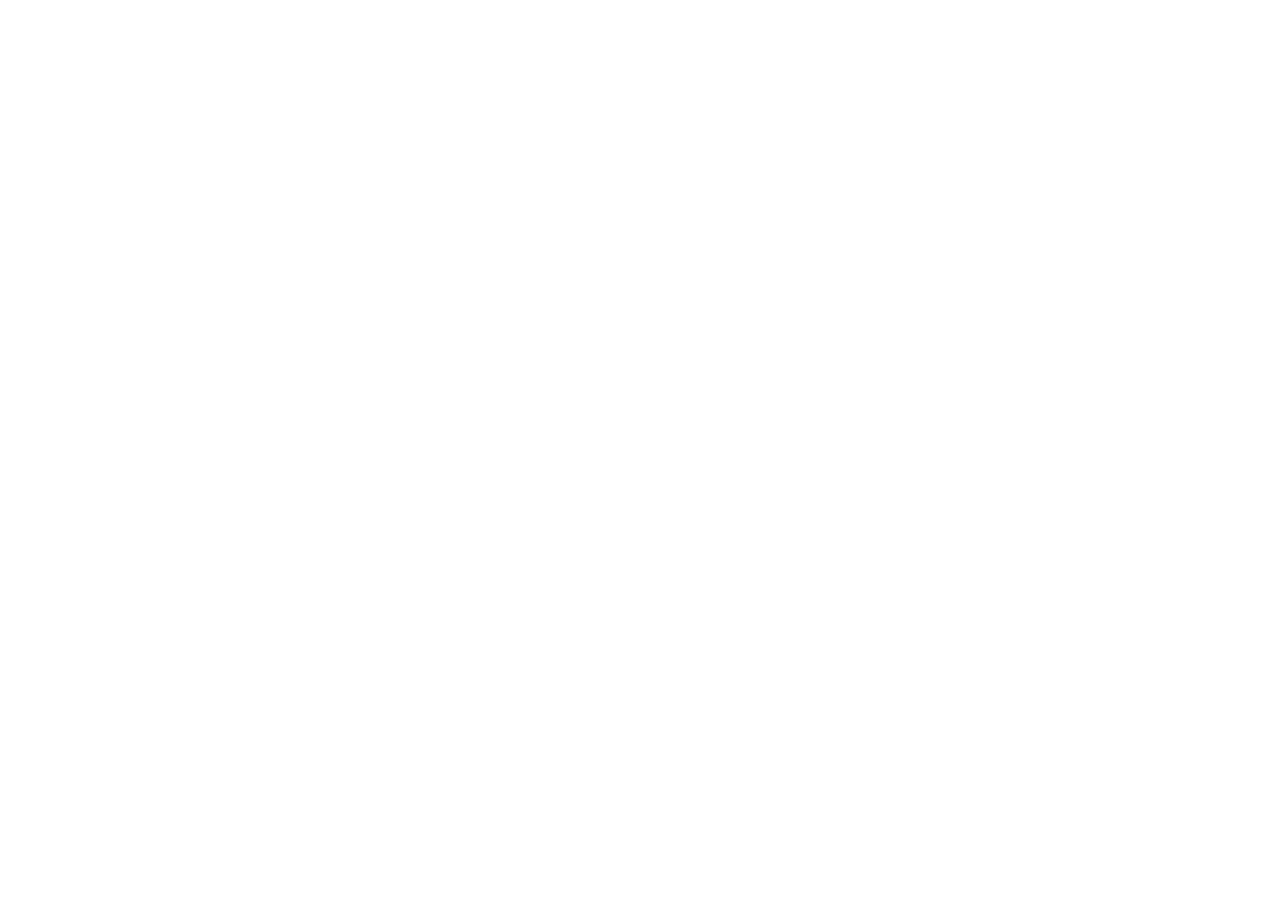
==== index.html @ c7868b48 "initial setup" ====
<!DOCTYPE html>
<html lang="en">
    <head>
        <title></title>
        <meta charset="UTF-8">
        <meta name="viewport" content="width=device-width, initial-scale=1">
        <link href="css/style.css" rel="stylesheet">
        <link rel="stylesheet" href="https://stackpath.bootstrapcdn.com/bootstrap/4.3.1/css/bootstrap.min.css" integrity="sha384-ggOyR0iXCbMQv3Xipma34MD+dH/1fQ784/j6cY/iJTQUOhcWr7x9JvoRxT2MZw1T" crossorigin="anonymous">
        <title>Ariel Valle</title>
    </head>
    <body>
    

        <script type="text/javascript" src="./assets/app.js"></script>
        <script src="https://code.jquery.com/jquery-3.3.1.slim.min.js" integrity="sha384-q8i/X+965DzO0rT7abK41JStQIAqVgRVzpbzo5smXKp4YfRvH+8abtTE1Pi6jizo" crossorigin="anonymous"></script>
<script src="https://cdnjs.cloudflare.com/ajax/libs/popper.js/1.14.7/umd/popper.min.js" integrity="sha384-UO2eT0CpHqdSJQ6hJty5KVphtPhzWj9WO1clHTMGa3JDZwrnQq4sF86dIHNDz0W1" crossorigin="anonymous"></script>
<script src="https://stackpath.bootstrapcdn.com/bootstrap/4.3.1/js/bootstrap.min.js" integrity="sha384-JjSmVgyd0p3pXB1rRibZUAYoIIy6OrQ6VrjIEaFf/nJGzIxFDsf4x0xIM+B07jRM" crossorigin="anonymous"></script>
    </body>
</html>
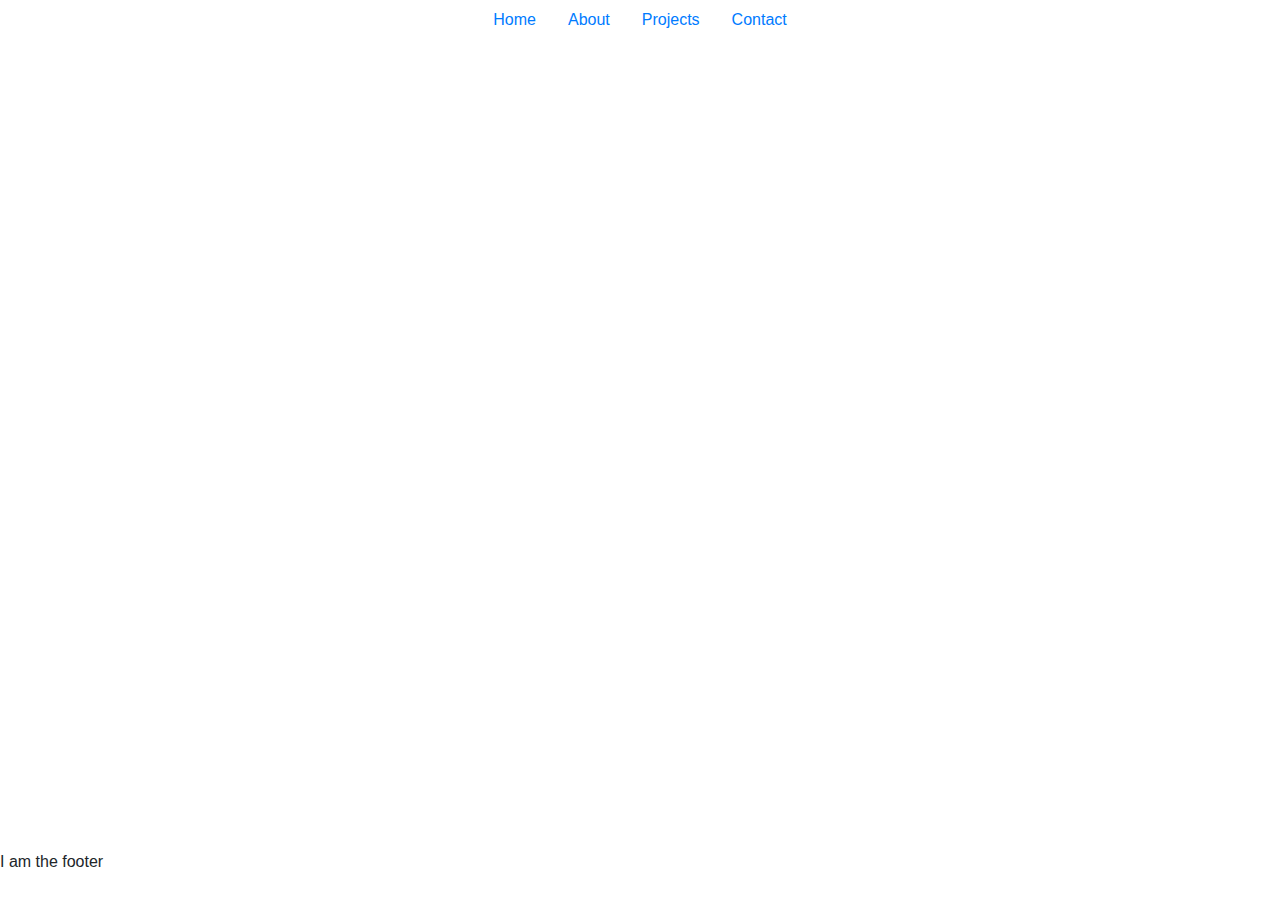
==== commit c2c91766: "included nav and footer position" ====
--- a/index.html
+++ b/index.html
@@ -4,12 +4,34 @@
         <title></title>
         <meta charset="UTF-8">
         <meta name="viewport" content="width=device-width, initial-scale=1">
-        <link href="css/style.css" rel="stylesheet">
+        <link href="./assets/style.css" rel="stylesheet">
         <link rel="stylesheet" href="https://stackpath.bootstrapcdn.com/bootstrap/4.3.1/css/bootstrap.min.css" integrity="sha384-ggOyR0iXCbMQv3Xipma34MD+dH/1fQ784/j6cY/iJTQUOhcWr7x9JvoRxT2MZw1T" crossorigin="anonymous">
         <title>Ariel Valle</title>
     </head>
     <body>
-    
+    <div class="wrapper">
+        <ul class="nav justify-content-center">
+            <li class="nav-item">
+              <a class="nav-link active" href="index.html">Home</a>
+            </li>
+            <li class="nav-item">
+              <a class="nav-link" href="./pages/About.html">About</a>
+            </li>
+            <li class="nav-item">
+              <a class="nav-link" href="./pages/Projects.html">Projects</a>
+            </li>
+            <li class="nav-item">
+              <a class="nav-link " href="./pages/Contact.html" >Contact</a>
+            </li>
+          </ul>
+
+
+
+        <div class="push"></div>
+    </div>
+    <div class="footer">
+ I am the footer 
+    </div>
 
         <script type="text/javascript" src="./assets/app.js"></script>
         <script src="https://code.jquery.com/jquery-3.3.1.slim.min.js" integrity="sha384-q8i/X+965DzO0rT7abK41JStQIAqVgRVzpbzo5smXKp4YfRvH+8abtTE1Pi6jizo" crossorigin="anonymous"></script>
--- a/assets/style.css
+++ b/assets/style.css
@@ -0,0 +1,15 @@
+html, body {
+    height: 100%;
+    margin: 0;
+  }
+  .wrapper {
+    min-height: 100%;
+  
+    /* Equal to height of footer */
+    /* But also accounting for potential margin-bottom of last child */
+    margin-bottom: -50px;
+  }
+  .footer,
+  .push {
+    height: 50px;
+  }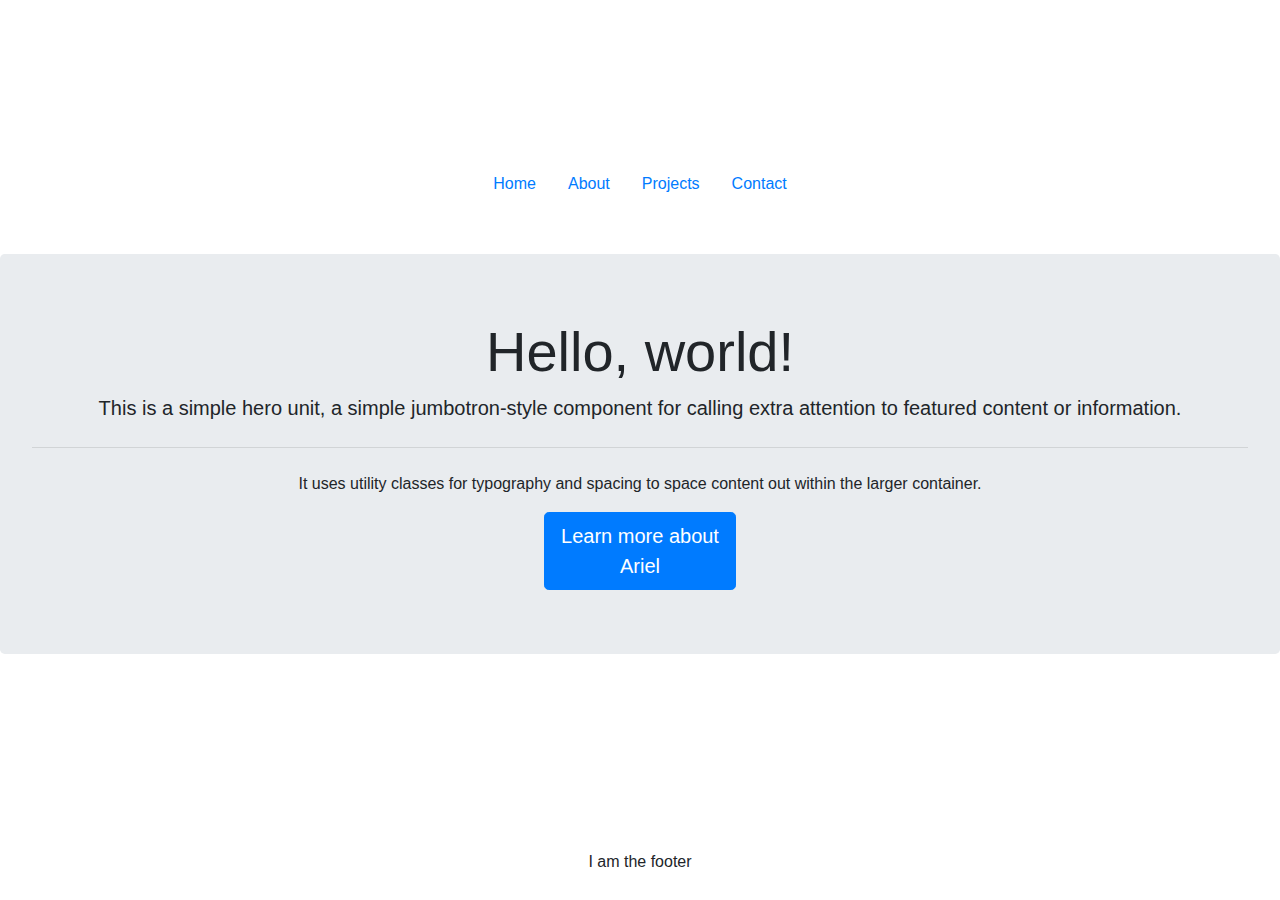
==== commit 7b1a284d: "project page setup" ====
--- a/index.html
+++ b/index.html
@@ -24,6 +24,15 @@
               <a class="nav-link " href="./pages/Contact.html" >Contact</a>
             </li>
           </ul>
+    <div class="HomeJum">
+        <div class="jumbotron">
+            <h1 class="display-4">Hello, world!</h1>
+            <p class="lead">This is a simple hero unit, a simple jumbotron-style component for calling extra attention to featured content or information.</p>
+            <hr class="my-4">
+            <p>It uses utility classes for typography and spacing to space content out within the larger container.</p>
+            <a class="btn btn-primary btn-lg" href="./pages/About.html" role="button">Learn more about <br/>Ariel</a>
+          </div>
+    </div>
 
 
 
--- a/assets/style.css
+++ b/assets/style.css
@@ -4,7 +4,8 @@
   }
   .wrapper {
     min-height: 100%;
-  
+    align-content: center;
+    text-align: center;
     /* Equal to height of footer */
     /* But also accounting for potential margin-bottom of last child */
     margin-bottom: -50px;
@@ -12,4 +13,9 @@
   .footer,
   .push {
     height: 50px;
+    text-align: center;
+  }
+
+  .HomeJum {
+    margin-top: 50px;
   }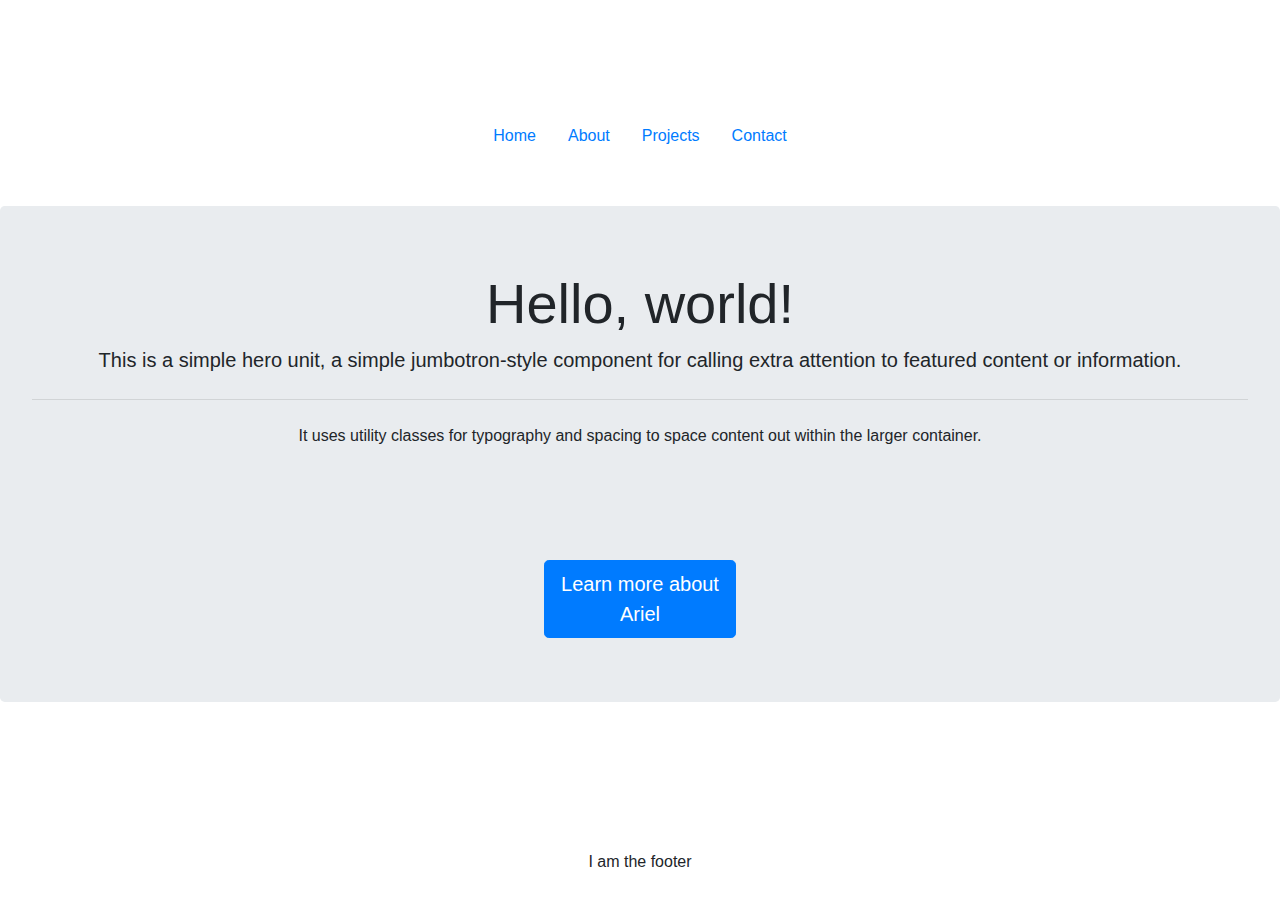
==== commit b0a2c7ab: "updates pages and index" ====
--- a/index.html
+++ b/index.html
@@ -27,10 +27,16 @@
     <div class="HomeJum">
         <div class="jumbotron">
             <h1 class="display-4">Hello, world!</h1>
+
             <p class="lead">This is a simple hero unit, a simple jumbotron-style component for calling extra attention to featured content or information.</p>
             <hr class="my-4">
             <p>It uses utility classes for typography and spacing to space content out within the larger container.</p>
+            <br/>
+            <br/>
+            <br/>
+            <br/>
             <a class="btn btn-primary btn-lg" href="./pages/About.html" role="button">Learn more about <br/>Ariel</a>
+
           </div>
     </div>
 
--- a/assets/style.css
+++ b/assets/style.css
@@ -18,4 +18,9 @@
 
   .HomeJum {
     margin-top: 50px;
+  }
+  .jumbotron {
+    background-image: url('https://images.pexels.com/photos/984539/pexels-photo-984539.jpeg?auto=compress&cs=tinysrgb&h=750&w=1260');
+    background-size: cover;
+    
   }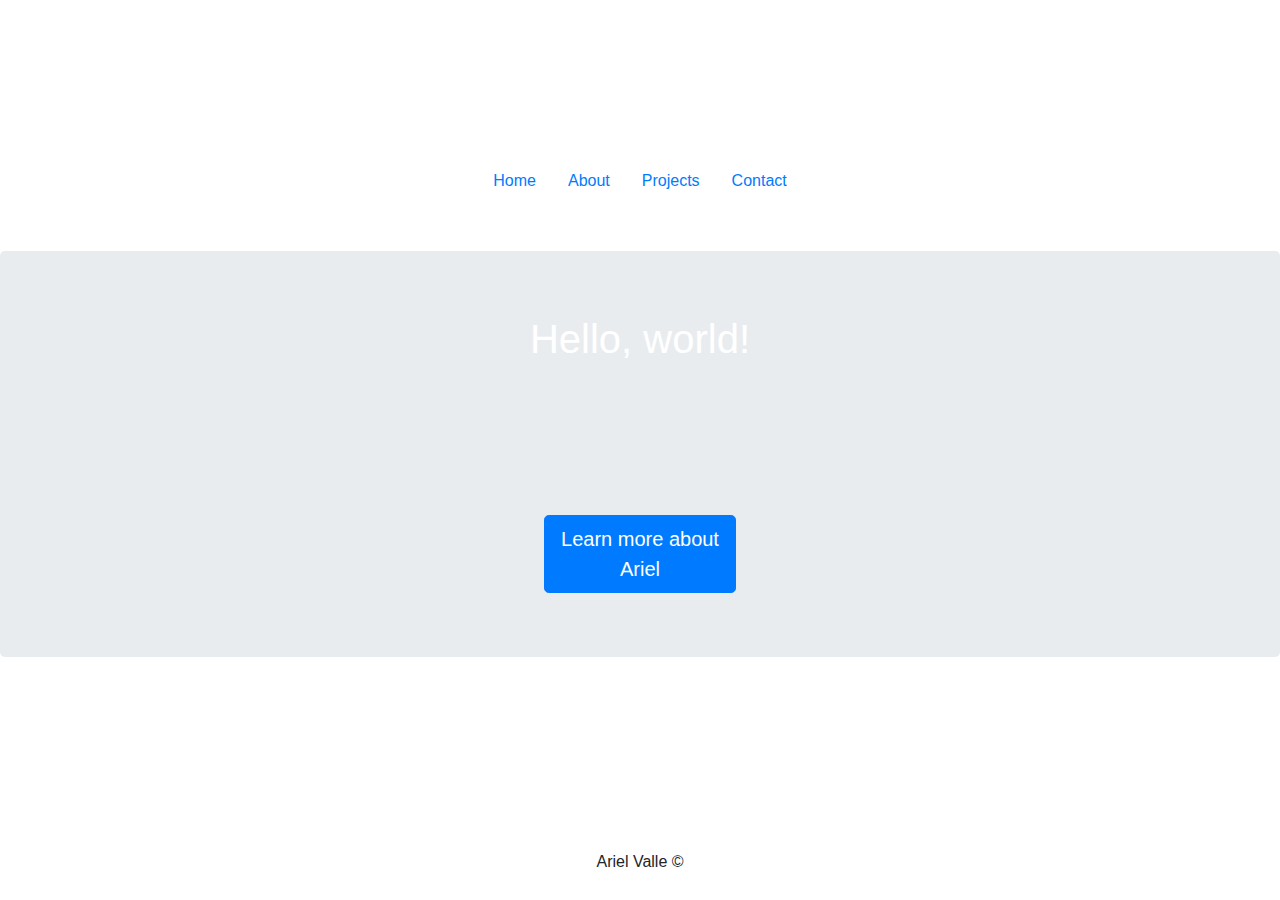
==== commit 292f903d: "updated portfolio" ====
--- a/index.html
+++ b/index.html
@@ -1,7 +1,7 @@
 <!DOCTYPE html>
 <html lang="en">
     <head>
-        <title></title>
+
         <meta charset="UTF-8">
         <meta name="viewport" content="width=device-width, initial-scale=1">
         <link href="./assets/style.css" rel="stylesheet">
@@ -18,7 +18,7 @@
               <a class="nav-link" href="./pages/About.html">About</a>
             </li>
             <li class="nav-item">
-              <a class="nav-link" href="./pages/Projects.html">Projects</a>
+              <a class="nav-link" href="./pages/Projects1.html">Projects</a>
             </li>
             <li class="nav-item">
               <a class="nav-link " href="./pages/Contact.html" >Contact</a>
@@ -26,11 +26,7 @@
           </ul>
     <div class="HomeJum">
         <div class="jumbotron">
-            <h1 class="display-4">Hello, world!</h1>
-
-            <p class="lead">This is a simple hero unit, a simple jumbotron-style component for calling extra attention to featured content or information.</p>
-            <hr class="my-4">
-            <p>It uses utility classes for typography and spacing to space content out within the larger container.</p>
+            <h1 class="display">Hello, world!</h1>
             <br/>
             <br/>
             <br/>
@@ -45,7 +41,7 @@
         <div class="push"></div>
     </div>
     <div class="footer">
- I am the footer 
+Ariel Valle &copy;
     </div>
 
         <script type="text/javascript" src="./assets/app.js"></script>
--- a/assets/style.css
+++ b/assets/style.css
@@ -20,7 +20,9 @@
     margin-top: 50px;
   }
   .jumbotron {
-    background-image: url('https://images.pexels.com/photos/984539/pexels-photo-984539.jpeg?auto=compress&cs=tinysrgb&h=750&w=1260');
+    color: white;
+    font-size: 24px;
+    background-image: url('https://images.pexels.com/photos/3104/black-and-white-music-headphones-life.jpg?auto=compress&cs=tinysrgb&dpr=1&w=500');
     background-size: cover;
-    
+
   }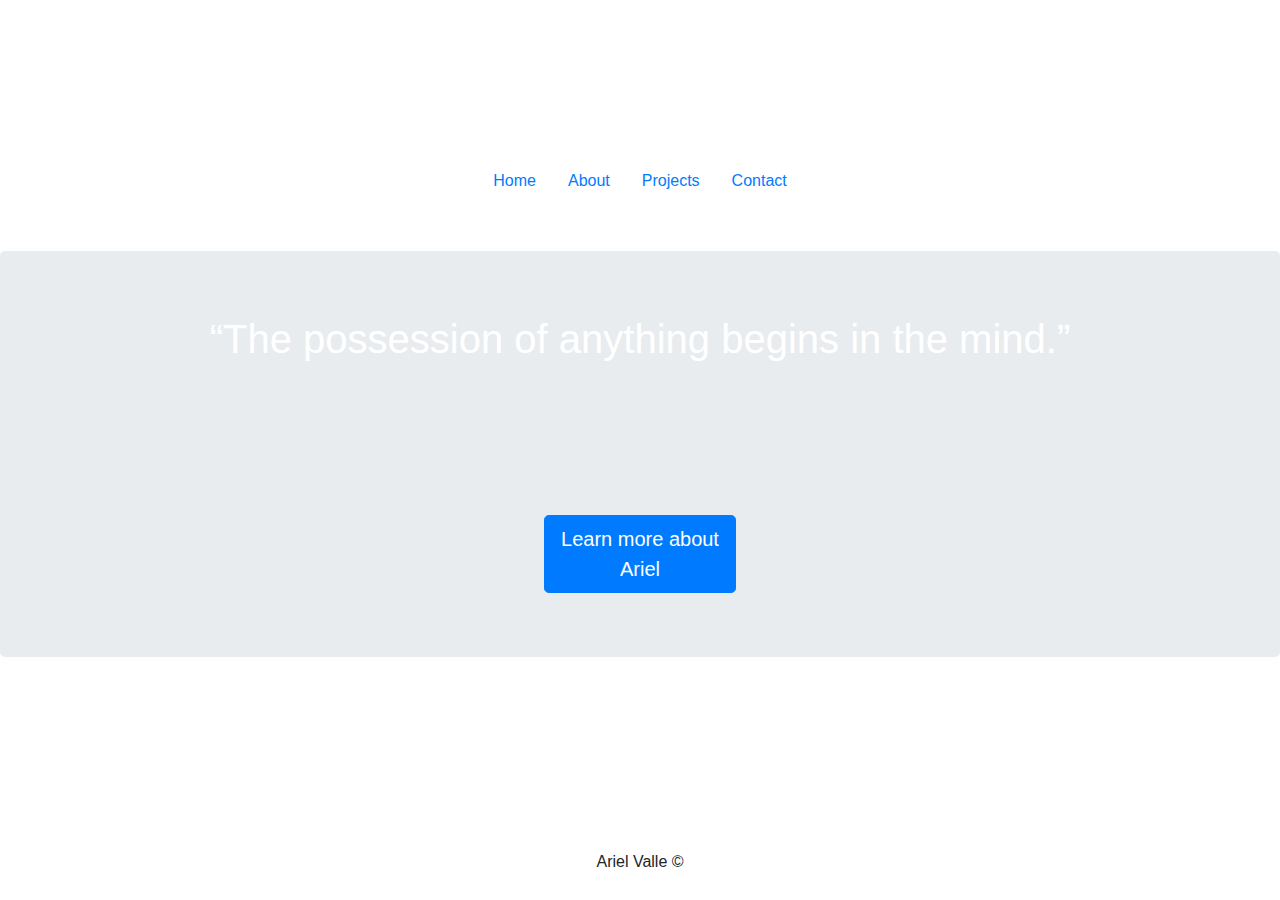
==== commit a71a9bfa: "Added quote" ====
--- a/index.html
+++ b/index.html
@@ -26,7 +26,7 @@
           </ul>
     <div class="HomeJum">
         <div class="jumbotron">
-            <h1 class="display">Hello, world!</h1>
+            <h1 class="display">“The possession of anything begins in the mind.”</h1>
             <br/>
             <br/>
             <br/>
